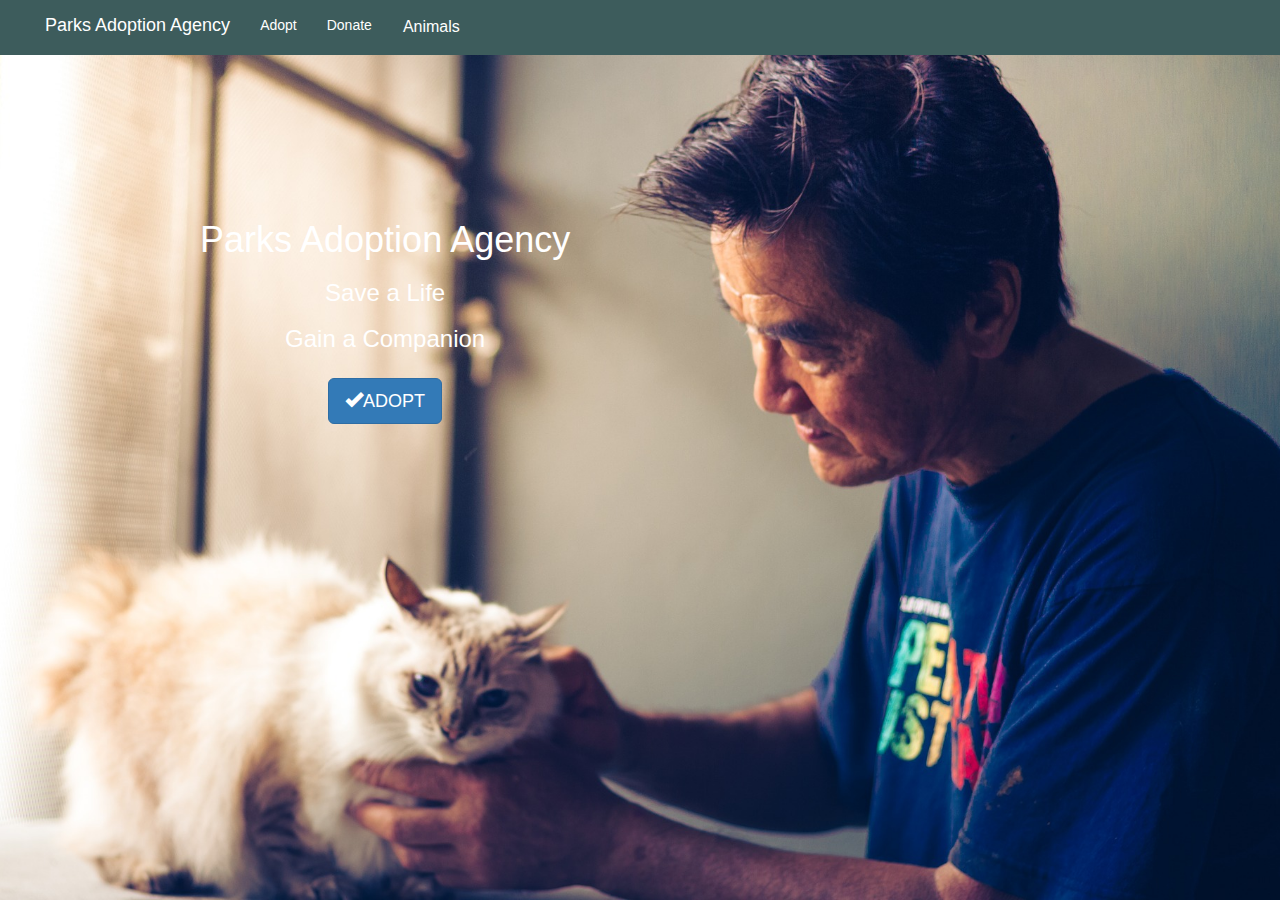
==== index.html @ 9182801d "starting repo" ====
<!DOCTYPE html>
<html lang="en">

<head>
    <meta charset="UTF-8">
    <meta http-equiv="X-UA-Compatible" content="IE=edge">
    <meta name="viewport" content="width=device-width, initial-scale=1">
    <title>Parks Adoption Agency</title>
    <!-- Bootstrap -->
    <link href="css/bootstrap.min.css" rel="stylesheet">
    <link rel="stylesheet" href="css/style.css">
    <!-- HTML5 shim and Respond.js for IE8 support of HTML5 elements and media queries -->
    <!-- WARNING: Respond.js doesn't work if you view the page via file:// -->
    <!--[if lt IE 9]>
    <script src="https://oss.maxcdn.com/html5shiv/3.7.3/html5shiv.min.js"></script>
    <script src="https://oss.maxcdn.com/respond/1.4.2/respond.min.js"></script>
  <![endif]-->
</head>

<body>
    
    <nav class="navbar navbar-default navbar-fixed-top">
      <div class="container-fluid">
        <div class="navbar-header">
          <button type="button" class="navbar-toggle collapsed" data-toggle="collapse" data-target="#bs-example-navbar-collapse-1" aria-expanded="false" aria-controls="navbar">
            <span class="sr-only">Toggle navigation</span>
            <span class="icon-bar"></span>
            <span class="icon-bar"></span>
            <span class="icon-bar"></span>
          </button>
          
          <a class="navbar-brand" href="index.html">Parks Adoption Agency</a>
        </div>
       
        <div class="collapse navbar-collapse" id="bs-example-navbar-collapse-1">

          <ul class="nav navbar-nav">
            <li><a href="adopt.html">Adopt</a></li>
            <li><a href="form.html">Donate</a></li>
          </ul>
<div class="dropdown">
  		<button class="dropbtn"><a href="gallery.html">Animals</a></button>
  			<div class="dropdown-content">
    			<a href="gallery.html#dogs">Dogs</a>
   			    <a href="gallery.html#cats">Cats</a>
   			    <a href="gallery.html#birds">Birds</a>
   			    <a href="gallery.html#miscellaneous">Miscellaneous</a>
  			</div>
  	</div>       
    </div><!-- navbar collapse -->
    </nav>
      </div>
    
    <div class="container-fluid">
        <div class="indexbackground">
        <div class="main-text">
             <h1>Parks Adoption Agency</h1>
             <h3>Save a Life</h3>
             <h3>Gain a Companion</h3>
             <button class="btn btn-primary btn-lg"><span class="glyphicon glyphicon-ok" aria-hidden="true"></span><a href="form.html" id="adopt">ADOPT</a></button>
        </div>
        </div> 
        
    </div>
    
 
    
    <!-- Always load scripts at the bottom of the body   -->
    <script src="js/jquery-3.2.1.min.js"></script>
    <script src="js/bootstrap.min.js"></script>
</body>

</html>
---- css/style.css ----
html {
    background-color: #1e2f2f;
}

.container-fluid {
    padding-left: 0;
    padding-right: 0;
}


.indexbackground {
    height: calc(100vh);
    display: flex;
    background-image: url(../images/background.jpg);
    background-attachment: fixed;
    background-size: cover;
    background-position: center;
    position: relative;
    margin: 0px;
    padding: 0px;
    
}

.main-text {
    margin-top: 200px;
    margin-left: 200px;
    color: #fff;
    font-size: 50px;
    text-align: center;
}

.navbar-default {
    background-color: #3d5c5c;
    border-bottom: #111;
}

.navbar-brand {
    color: #fff !important;
    margin-left: 30px !important;
}

.navbar-nav li a {
    color: #fff !important;
}

.navbar-nav li a:hover {
    color: #fff !important;
    background-color: #a3c2c2 !important;
}

.gallery {
      background-color: #1e2f2f;
      background-size: cover;
      margin-right: 0px;
      margin-top: 40px;
      background-repeat: repeat;
}


.row {
    margin-left: 30px;
    margin-right: 30px;
    margin-bottom: 15px;
}

.heading {
    margin-bottom: 15px;
    margin-top: 15px;
    margin-left: 50px;
    color: #fff;
    
}

.thumbnail {margin-bottom:6px;}

.carousel-control.left, .carousel-control.right {
  background-image:none;
  margin-top:10%;
  width:5%; 
}

.dropbtn {
    background-color: #3d5c5c;
    color: white;
    padding: 16px;
    font-size: 16px;
    border: none;
    cursor: pointer;
}

.dropbtn a{
    color: white;
    text-decoration: none;
}


.dropdown {
    position: relative;
    display: inline-block;
}

.dropdown-content {
    display: none;
    position: absolute;
    background-color: #3d5c5c;
    min-width: 160px;
    box-shadow: 0px 8px 16px 0px rgba(0,0,0,0.2);
    z-index: 1;
}

.dropdown-content a {
    color: #fff;
    padding: 12px 16px;
    text-decoration: none;
    display: block;
}

.dropdown-content a:hover {
    background-color: #a3c2c2;
}

.dropdown:hover .dropdown-content {
    display: block;
}

.dropdown:hover .dropbtn {
    background-color: #a3c2c2;
}

.modal-header {
    background-color: #a3c2c2;
    border-bottom-color: #111;
}

.modal-title {
    color: #fff;
    text-align: center;
}

.modal-body {
    background-color: #3d5c5c;
    color: #fff;
}

.modal-footer {
    background-color: #a3c2c2;
    border-top-color: #111;
}

.form {
    color: #fff;
    margin-top: 50px;
    margin-left: 50px;
    margin-bottom: 50px;
}

.style {
      background-color: #1e2f2f;
      background-size: cover;
      margin-right: 0px;
      margin-top: 40px;
      background-repeat: repeat;
    
}

.form-horizontal {
    color: #fff;
}


.random-text {
    color: #fff;
}

#title {
    margin-top: 50px;
}

#adopt {
    color: #fff;
}
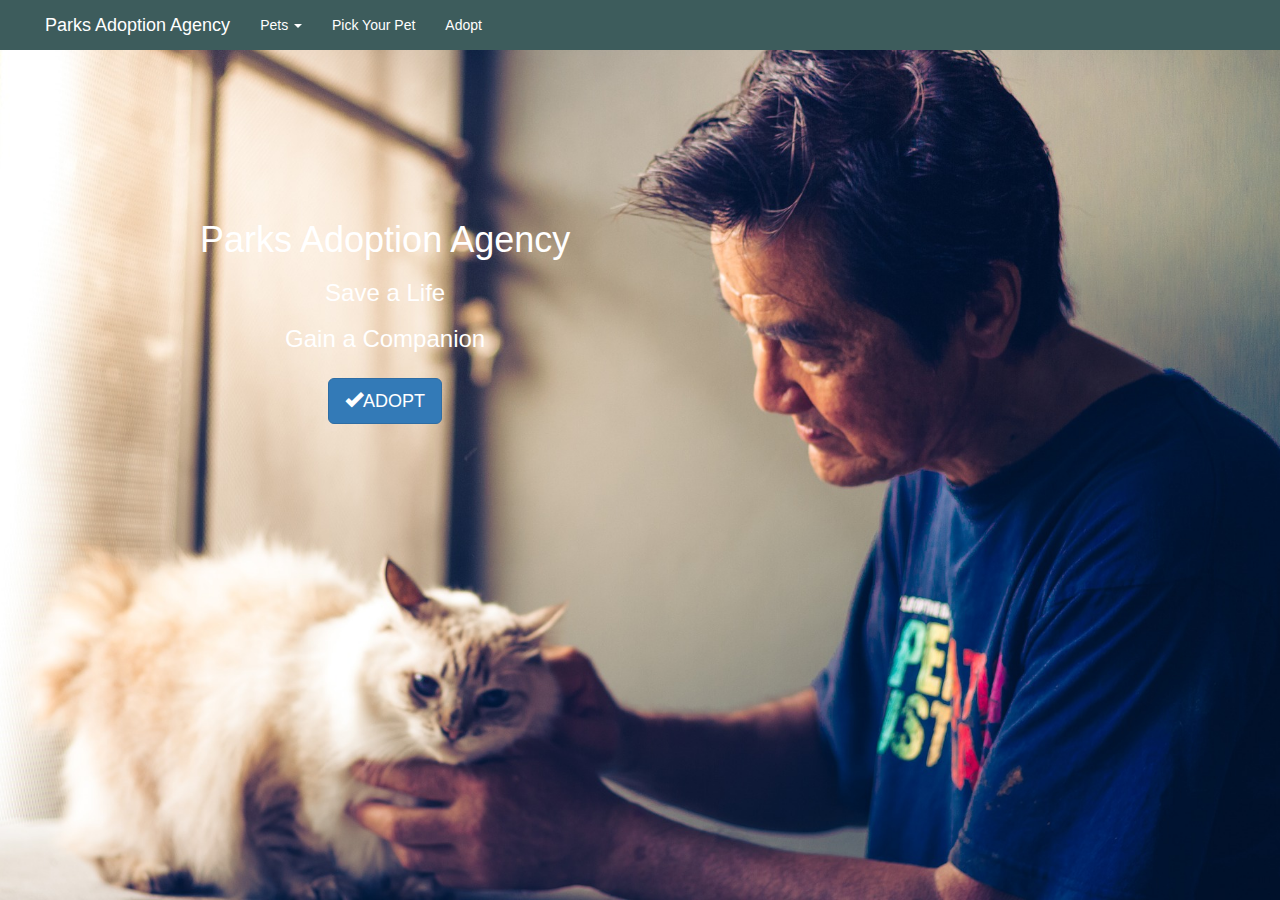
==== commit e83ee662: "updated website" ====
--- a/index.html
+++ b/index.html
@@ -35,18 +35,21 @@
         <div class="collapse navbar-collapse" id="bs-example-navbar-collapse-1">
 
           <ul class="nav navbar-nav">
+            
+            <li class="dropdown">
+        <a class="dropdown-toggle" data-toggle="dropdown" href="gallery.html#title">Pets
+        <span class="caret"></span></a>
+        <ul class="dropdown-content">
+          <a href="gallery.html#dogs">Dogs</a>
+          <a href="gallery.html#cats">Cats</a>
+          <a href="gallery.html#birds">Birds</a>
+          <a href="gallery.html#miscellaneous">Miscellaneous</a>
+        </ul>
+      </li>
+            <li><a href="game.html">Pick Your Pet</a></li>
             <li><a href="adopt.html">Adopt</a></li>
-            <li><a href="form.html">Donate</a></li>
           </ul>
-<div class="dropdown">
-  		<button class="dropbtn"><a href="gallery.html">Animals</a></button>
-  			<div class="dropdown-content">
-    			<a href="gallery.html#dogs">Dogs</a>
-   			    <a href="gallery.html#cats">Cats</a>
-   			    <a href="gallery.html#birds">Birds</a>
-   			    <a href="gallery.html#miscellaneous">Miscellaneous</a>
-  			</div>
-  	</div>       
+  
     </div><!-- navbar collapse -->
     </nav>
       </div>
@@ -57,7 +60,7 @@
              <h1>Parks Adoption Agency</h1>
              <h3>Save a Life</h3>
              <h3>Gain a Companion</h3>
-             <button class="btn btn-primary btn-lg"><span class="glyphicon glyphicon-ok" aria-hidden="true"></span><a href="form.html" id="adopt">ADOPT</a></button>
+             <button class="btn btn-primary btn-lg"><span class="glyphicon glyphicon-ok" aria-hidden="true"></span><a href="adopt.html" id="adopt">ADOPT</a></button>
         </div>
         </div> 
         
--- a/css/style.css
+++ b/css/style.css
@@ -1,6 +1,17 @@
 html {
     background-color: #1e2f2f;
 }
+
+body{
+    background-color: #1e2f2f;
+}
+
+form {
+   width: 550px;
+   height: 450px;
+   margin: auto;
+   position: relative;
+ }
 
 .container-fluid {
     padding-left: 0;
@@ -63,6 +74,10 @@
     margin-bottom: 15px;
 }
 
+.images {
+    margin-top: 50px;
+}
+
 .heading {
     margin-bottom: 15px;
     margin-top: 15px;
@@ -172,6 +187,31 @@
     color: #fff;
 }
 
+.adopt {
+    margin-top: 60px;
+    margin-left: 40px;
+    background-color: #1e2f2f;
+    color: #fff;
+}
+
+.adopt h1 {
+    text-align: center;
+}
+
+.filler {
+    background-color: #1e2f2f;
+}
+
+.images {
+   margin-top: 100px;
+}
+
+#container {
+    margin-top: 60px;
+    margin-left: 30%;
+    background-color: #1e2f2f;
+}
+
 #title {
     margin-top: 50px;
 }
@@ -179,3 +219,7 @@
 #adopt {
     color: #fff;
 }
+
+#example-text-input {
+    margin-right: 100px;
+}